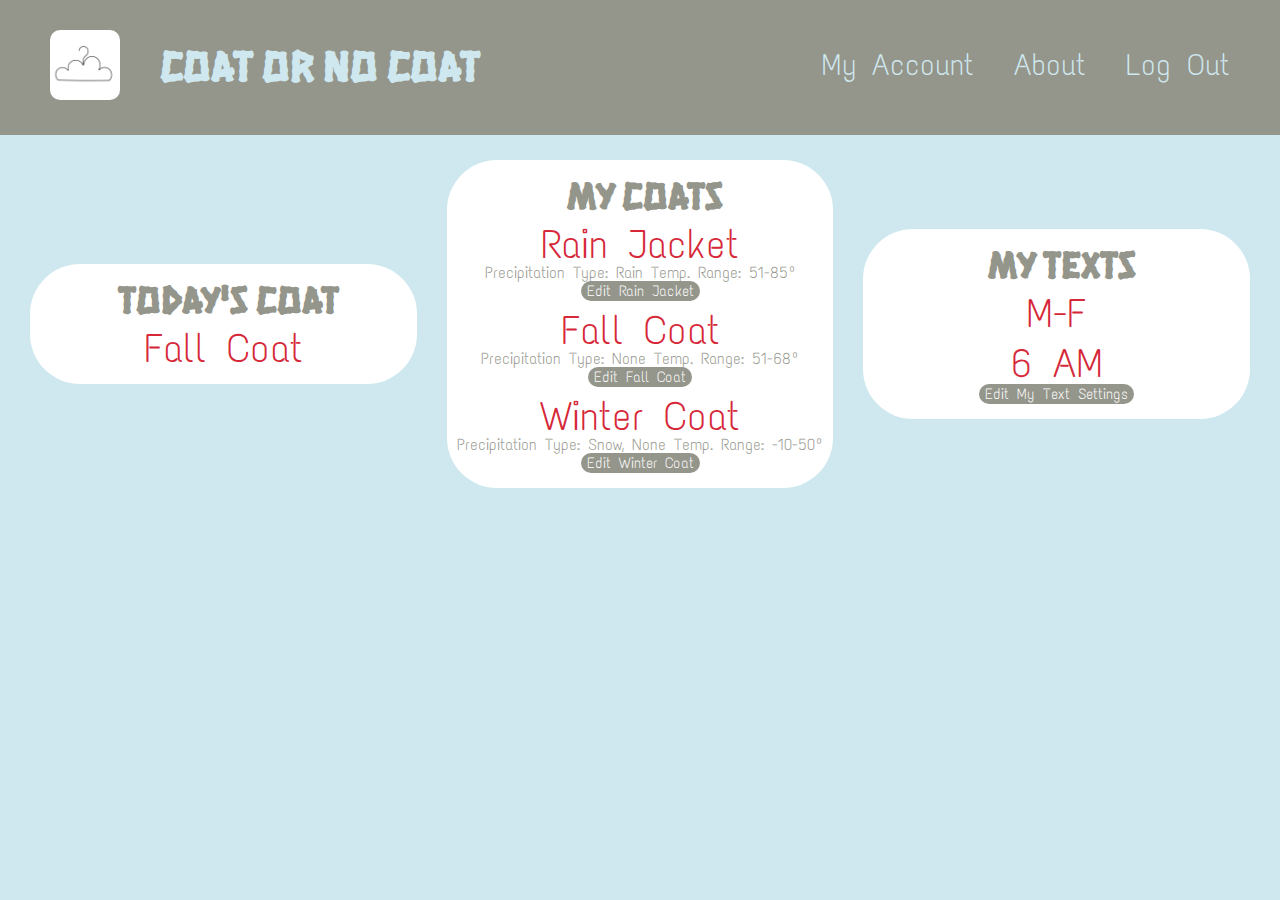
==== index.html @ afbbeaa1 "add coat description placeholder values" ====
<!DOCTYPE html>
<html>
<head>
  <meta charset="utf-8">
  <title>Coat or No Coat</title>
  <link rel="stylesheet" type="text/css" href="lib/styles/reset.css">
  <link rel="stylesheet" type="text/css" href="lib/styles/styles.css">
  <link href="https://fonts.googleapis.com/css?family=Hanalei+Fill|Patrick+Hand" rel="stylesheet">
  <link href="https://fonts.googleapis.com/css?family=Text+Me+One" rel="stylesheet">

  <body>

  <nav class="nav">
    <ul class="nav-container">
      <!-- <div class="logo-container"> -->
        <li><a href="" class="logo" id="logo-pic"><img src="lib/CONC-logo.jpg"></a></li>
        <li><a href="" class="logo" id="logo-headline">Coat or No Coat</a></li>
      <!-- </div> -->
      <!-- <div class="nav-links-container"> -->
      <li><a href="" class="nav-links" id="login-logout">Log Out</a></li>
        <li><a href="" class="nav-links" id ="about">About</a></li>
        <li><a href="" class="nav-links" id ="my-account">My Account</a></li>
      <!-- </div> -->
    </ul>
  </nav>

  <div class="body-containers">
    <div class="info-container">
      <h1 class="headline">Today's Coat</h1>
      <h1 id="pink">Fall Coat</h1>
    </div>
    <div class="between"></div>

    <div class="info-container">
      <h1 class="headline">My Coats</h1>
        <div class="coat-container">
          <h1 id="pink">Rain Jacket</h1>
          <p>Precipitation Type: Rain   Temp. Range: 51-85º</p>
          <button type="button" class="info-button">Edit Rain Jacket</button>
        </div>
        <div class="coat-container">
          <h1 id="pink">Fall Coat</h1>
          <p>Precipitation Type: None   Temp. Range: 51-68º</p>
          <button type="button" class="info-button">Edit Fall Coat</button>
        </div>
        <div class="coat-container">
          <h1 id="pink">Winter Coat</h1>
          <p>Precipitation Type: Snow, None   Temp. Range: -10-50º</p>
          <button type="button" class="info-button">Edit Winter Coat</button>
        </div>
    </div>

    <div class="between"></div>

    <div class="info-container">
      <h1 class="headline">My Texts</h1>
      <h1 id="pink">M-F</h1>
      <h1 id="pink">6 AM</h1>
      <button type="button" class="info-button">Edit My Text Settings</button>
    </div>
  </div>

      <!--  the a tag below can link you to another HTML page  -->
      <!--  if you click the button in the browser right now, you'll get an error because that is not a real file path -->
      <!-- <a href="<file path"><button class="default-button">GO TO OTHER PAGE</button></a> -->
    <script
    src='https://ajax.googleapis.com/ajax/libs/jquery/3.2.1/jquery.min.js'>
  </script>
  <script src="main.bundle.js"></script>
</body>
</html>
---- lib/styles/styles.css ----
/* #363E43 */
/* #00C0FF */
/* #CFE8EF */
/* #94958B */
/* #D62839 */

#logo-headline {
  font-family: 'Hanalei Fill', cursive;
  color: #CFE8EF;
  font-size: 45px;
  padding-top: 12px;
}

#logo-headline:hover {
  color: #D62839;
}

#logo-headline:active {
  font-weight: bold;
  color: #363E43;
  text-decoration: none;
}

img {
  border-radius: 10px;
  height: 70px;
  width: 70px;
}

.logo {
  float: left;
  padding-left: 20px;
  padding-right: 20px;
}

.nav {
  display: flex;
}

.nav-links {
  float: right;
  padding-top: 20px;
  padding-left: 20px;
  padding-right: 20px;
}

.nav-container {
  /* justify-content: flex-start; */
  /* display: flex; */
  font-size: 30px;
  background-color: #94958B;
  padding-top: 30px;
  padding-bottom: 30px;
  padding-left: 30px;
  padding-right: 30px;
  width: 100%;
}

body {
  height: 100vh;
  font-family: 'Text Me One', sans-serif;
  color: #94958B;
  background-color: #CFE8EF;
}

.headline {
  font-family: 'Hanalei Fill', cursive;
  font-size: 40px;
  padding-left: 25px;
  padding-right: 15px;

}

#pink {
  font-size: 40px;
  color: #D62839;
  padding-top: 10px;
}

.body-containers {
  display: flex;
  flex-direction: row;
  align-items: center;
  padding-top: 25px;
  padding-bottom: 25px;
  padding-left: 30px;
  padding-right: 30px;
}

.info-container {
  display: block;
  border-radius: 50px;
  border-width: 5px;
  padding-top: 15px;
  padding-bottom: 15px;
  background-color: white;
  width: 100%;
  text-align: center;
}

.between {
  padding-left: 30px;
}

/* .coat-container {
  display: flex;
} */

.info-button {
  background-color: #94958B;
  font-family: 'Text Me One', sans-serif;
  font-size: 15px;
  color: white;
  border: none;
  border-radius: 50px;
  outline: none;
}

.info-button:hover {
  background-color: #D62839;
  transition: 0.2s all ease;
}

.info-button:active {
  background-color: #363E43;
}

a {
  color: #CFE8EF;
  text-decoration: none;
}

a:hover {
  color: #D62839;
  text-decoration: none;
  transition: 0.2s all ease;
}

a:active {
  color: #363E43;
  text-decoration: none;
}
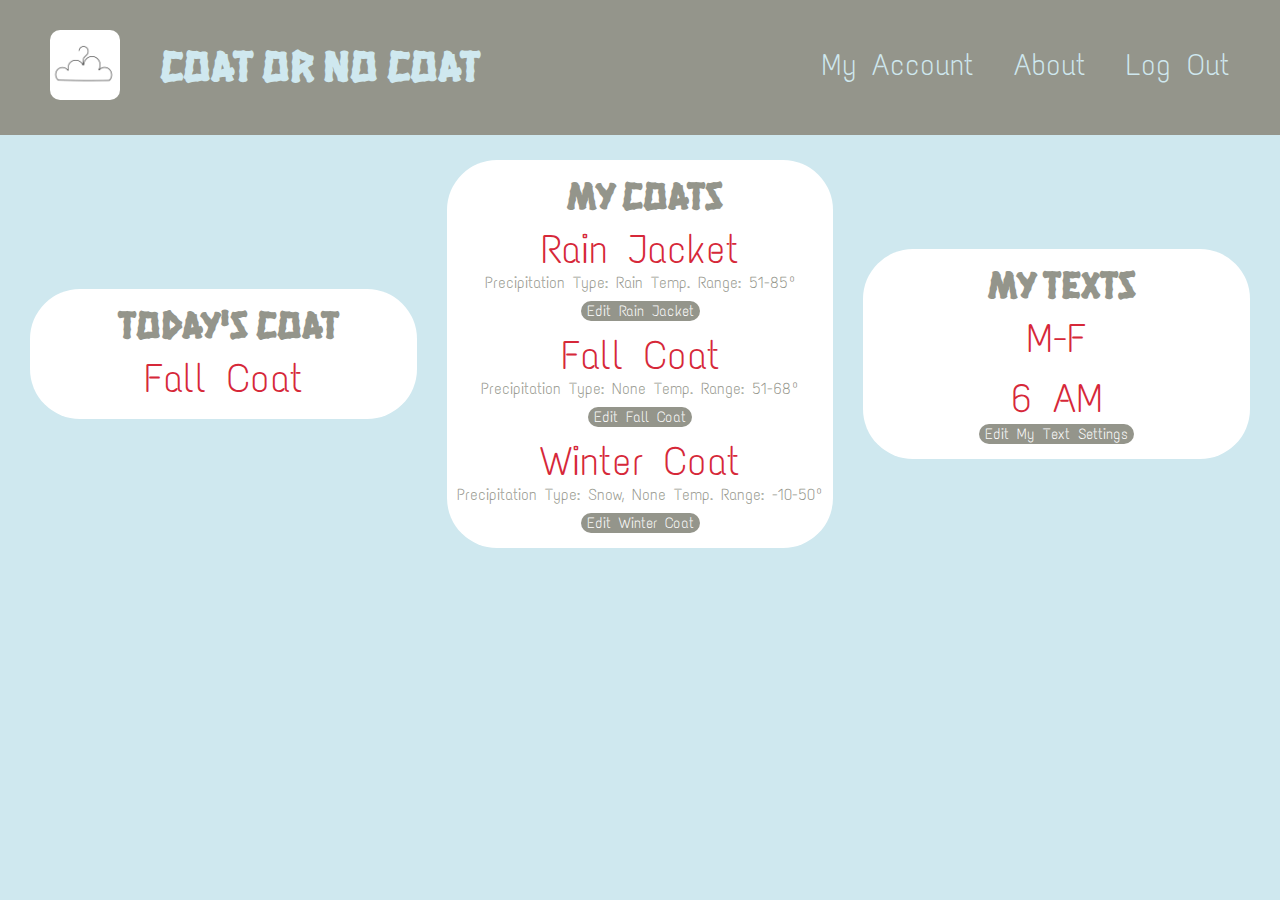
==== commit 90d3e798: "add hover hand to buttons, space out elements around buttons, change pink id to class" ====
--- a/index.html
+++ b/index.html
@@ -27,25 +27,25 @@
   <div class="body-containers">
     <div class="info-container">
       <h1 class="headline">Today's Coat</h1>
-      <h1 id="pink">Fall Coat</h1>
+      <h1 class="pink">Fall Coat</h1>
     </div>
     <div class="between"></div>
 
     <div class="info-container">
       <h1 class="headline">My Coats</h1>
         <div class="coat-container">
-          <h1 id="pink">Rain Jacket</h1>
-          <p>Precipitation Type: Rain   Temp. Range: 51-85º</p>
+          <h1 class="pink">Rain Jacket</h1>
+          <p class="coat-attributes">Precipitation Type: Rain   Temp. Range: 51-85º</p>
           <button type="button" class="info-button">Edit Rain Jacket</button>
         </div>
         <div class="coat-container">
-          <h1 id="pink">Fall Coat</h1>
-          <p>Precipitation Type: None   Temp. Range: 51-68º</p>
+          <h1 class="pink">Fall Coat</h1>
+          <p class="coat-attributes">Precipitation Type: None   Temp. Range: 51-68º</p>
           <button type="button" class="info-button">Edit Fall Coat</button>
         </div>
         <div class="coat-container">
-          <h1 id="pink">Winter Coat</h1>
-          <p>Precipitation Type: Snow, None   Temp. Range: -10-50º</p>
+          <h1 class="pink">Winter Coat</h1>
+          <p class="coat-attributes">Precipitation Type: Snow, None   Temp. Range: -10-50º</p>
           <button type="button" class="info-button">Edit Winter Coat</button>
         </div>
     </div>
@@ -54,8 +54,8 @@
 
     <div class="info-container">
       <h1 class="headline">My Texts</h1>
-      <h1 id="pink">M-F</h1>
-      <h1 id="pink">6 AM</h1>
+      <h1 class="pink">M-F</h1>
+      <h1 class="pink">6 AM</h1>
       <button type="button" class="info-button">Edit My Text Settings</button>
     </div>
   </div>
--- a/lib/styles/styles.css
+++ b/lib/styles/styles.css
@@ -71,10 +71,11 @@
 
 }
 
-#pink {
+.pink {
   font-size: 40px;
   color: #D62839;
-  padding-top: 10px;
+  padding-top: 15px;
+  padding-bottom: 5px;
 }
 
 .body-containers {
@@ -98,6 +99,10 @@
   text-align: center;
 }
 
+.coat-attributes {
+  padding-bottom: 10px;
+}
+
 .between {
   padding-left: 30px;
 }
@@ -119,10 +124,12 @@
 .info-button:hover {
   background-color: #D62839;
   transition: 0.2s all ease;
+  cursor: pointer;
 }
 
 .info-button:active {
   background-color: #363E43;
+  cursor: pointer;
 }
 
 a {
@@ -134,9 +141,11 @@
   color: #D62839;
   text-decoration: none;
   transition: 0.2s all ease;
+  cursor: pointer;
 }
 
 a:active {
   color: #363E43;
   text-decoration: none;
+  cursor: pointer;
 }
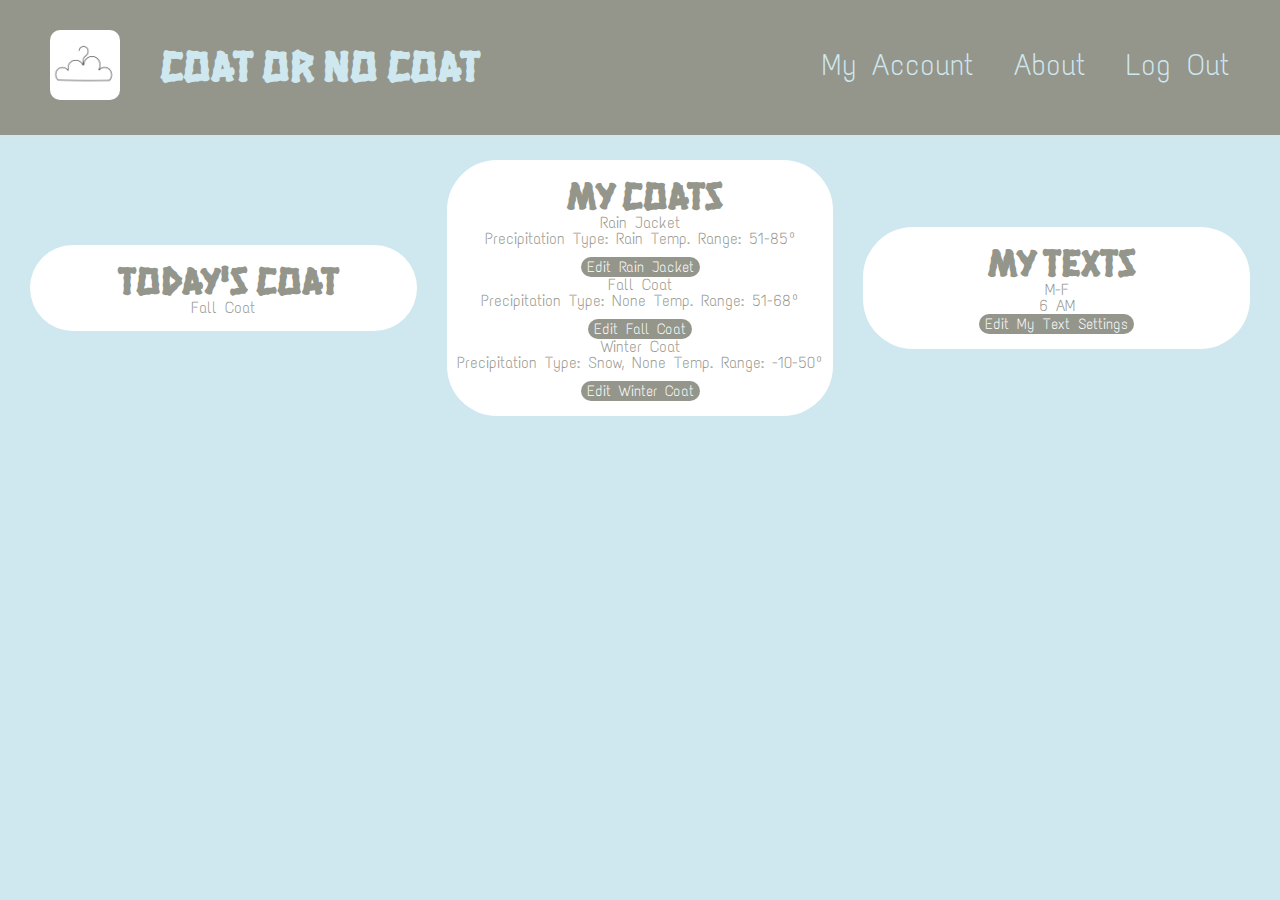
==== commit aaa77a25: "remove nav comments, rename pink class to pink-headline for semanticity" ====
--- a/index.html
+++ b/index.html
@@ -12,39 +12,35 @@
 
   <nav class="nav">
     <ul class="nav-container">
-      <!-- <div class="logo-container"> -->
-        <li><a href="" class="logo" id="logo-pic"><img src="lib/CONC-logo.jpg"></a></li>
-        <li><a href="" class="logo" id="logo-headline">Coat or No Coat</a></li>
-      <!-- </div> -->
-      <!-- <div class="nav-links-container"> -->
+      <li><a href="" class="logo" id="logo-pic"><img src="lib/CONC-logo.jpg"></a></li>
+      <li><a href="" class="logo" id="logo-headline">Coat or No Coat</a></li>
       <li><a href="" class="nav-links" id="login-logout">Log Out</a></li>
-        <li><a href="" class="nav-links" id ="about">About</a></li>
-        <li><a href="" class="nav-links" id ="my-account">My Account</a></li>
-      <!-- </div> -->
+      <li><a href="" class="nav-links" id ="about">About</a></li>
+      <li><a href="" class="nav-links" id ="my-account">My Account</a></li>
     </ul>
   </nav>
 
   <div class="body-containers">
     <div class="info-container">
       <h1 class="headline">Today's Coat</h1>
-      <h1 class="pink">Fall Coat</h1>
+      <h1 class="pink-headline">Fall Coat</h1>
     </div>
     <div class="between"></div>
 
     <div class="info-container">
       <h1 class="headline">My Coats</h1>
         <div class="coat-container">
-          <h1 class="pink">Rain Jacket</h1>
+          <h1 class="pink-headline">Rain Jacket</h1>
           <p class="coat-attributes">Precipitation Type: Rain   Temp. Range: 51-85º</p>
           <button type="button" class="info-button">Edit Rain Jacket</button>
         </div>
         <div class="coat-container">
-          <h1 class="pink">Fall Coat</h1>
+          <h1 class="pink-headline">Fall Coat</h1>
           <p class="coat-attributes">Precipitation Type: None   Temp. Range: 51-68º</p>
           <button type="button" class="info-button">Edit Fall Coat</button>
         </div>
         <div class="coat-container">
-          <h1 class="pink">Winter Coat</h1>
+          <h1 class="pink-headline">Winter Coat</h1>
           <p class="coat-attributes">Precipitation Type: Snow, None   Temp. Range: -10-50º</p>
           <button type="button" class="info-button">Edit Winter Coat</button>
         </div>
@@ -54,8 +50,8 @@
 
     <div class="info-container">
       <h1 class="headline">My Texts</h1>
-      <h1 class="pink">M-F</h1>
-      <h1 class="pink">6 AM</h1>
+      <h1 class="pink-headline">M-F</h1>
+      <h1 class="pink-headline">6 AM</h1>
       <button type="button" class="info-button">Edit My Text Settings</button>
     </div>
   </div>
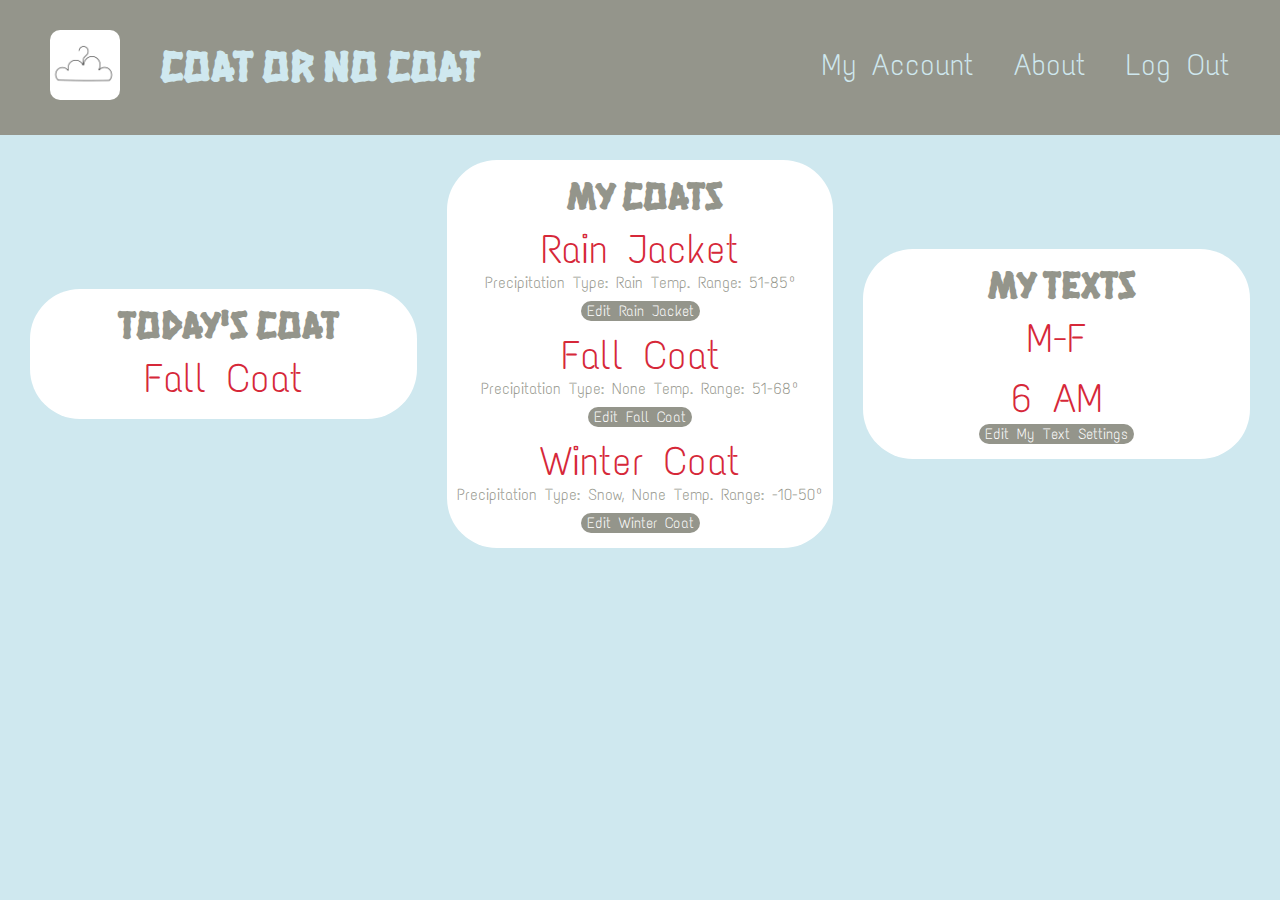
==== commit c65a95de: "close head tag" ====
--- a/index.html
+++ b/index.html
@@ -7,8 +7,9 @@
   <link rel="stylesheet" type="text/css" href="lib/styles/styles.css">
   <link href="https://fonts.googleapis.com/css?family=Hanalei+Fill|Patrick+Hand" rel="stylesheet">
   <link href="https://fonts.googleapis.com/css?family=Text+Me+One" rel="stylesheet">
+</head>
 
-  <body>
+<body>
 
   <nav class="nav">
     <ul class="nav-container">
--- a/lib/styles/styles.css
+++ b/lib/styles/styles.css
@@ -71,7 +71,7 @@
 
 }
 
-.pink {
+.pink-headline {
   font-size: 40px;
   color: #D62839;
   padding-top: 15px;
@@ -82,10 +82,7 @@
   display: flex;
   flex-direction: row;
   align-items: center;
-  padding-top: 25px;
-  padding-bottom: 25px;
-  padding-left: 30px;
-  padding-right: 30px;
+  padding: 25px 30px;
 }
 
 .info-container {
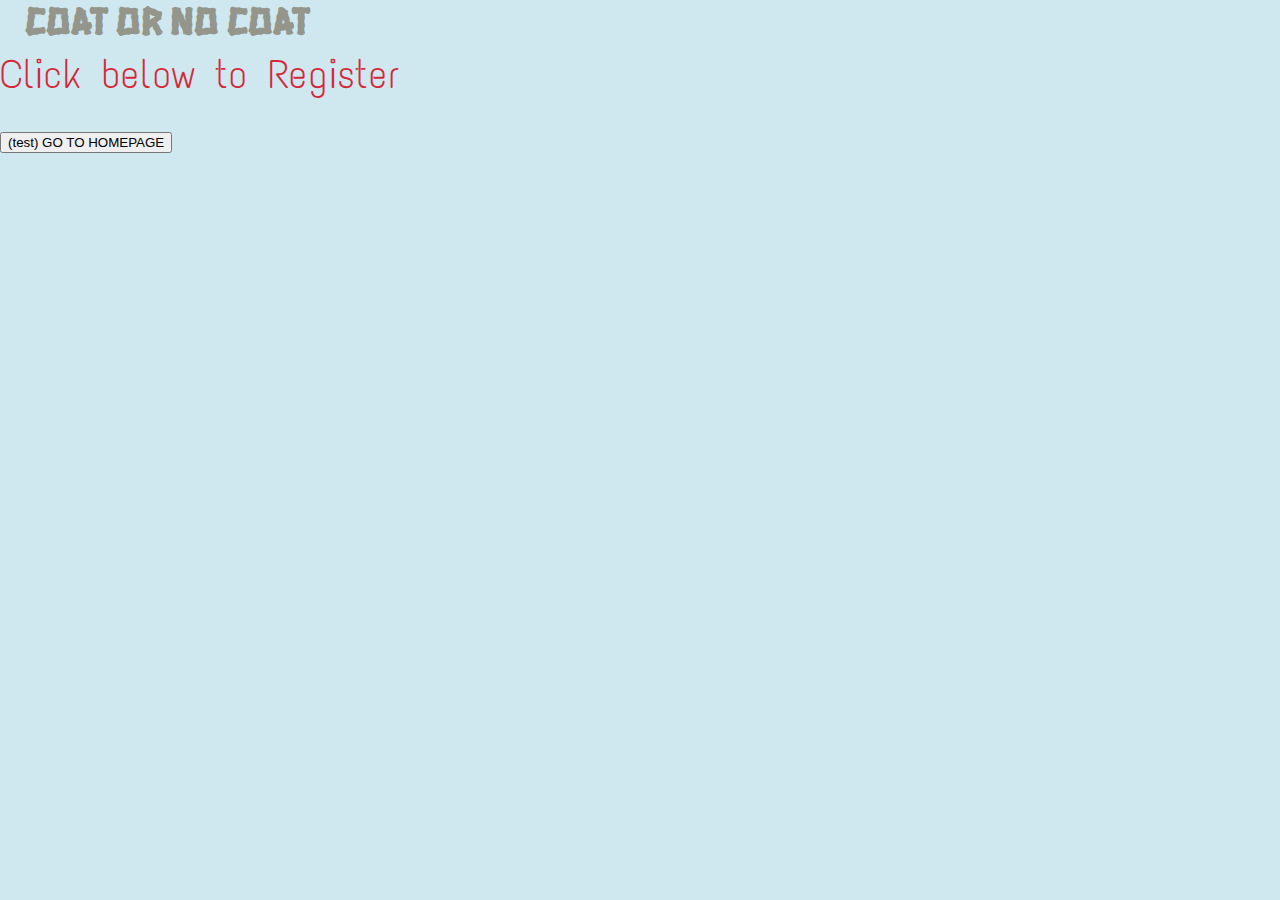
==== commit 9d2e0830: "switch index file contents with homepage, draft landing page to prep for register form" ====
--- a/index.html
+++ b/index.html
@@ -1,68 +1,25 @@
 <!DOCTYPE html>
 <html>
-<head>
-  <meta charset="utf-8">
-  <title>Coat or No Coat</title>
-  <link rel="stylesheet" type="text/css" href="lib/styles/reset.css">
-  <link rel="stylesheet" type="text/css" href="lib/styles/styles.css">
-  <link href="https://fonts.googleapis.com/css?family=Hanalei+Fill|Patrick+Hand" rel="stylesheet">
-  <link href="https://fonts.googleapis.com/css?family=Text+Me+One" rel="stylesheet">
-</head>
+  <head>
+    <meta charset="utf-8">
+    <title>Coat or No Coat</title>
+    <link rel="stylesheet" type="text/css" href="lib/styles/reset.css">
+    <link rel="stylesheet" type="text/css" href="lib/styles/styles.css">
+    <link href="https://fonts.googleapis.com/css?family=Hanalei+Fill|Patrick+Hand" rel="stylesheet">
+    <link href="https://fonts.googleapis.com/css?family=Text+Me+One" rel="stylesheet">
+  </head>
 
-<body>
-
-  <nav class="nav">
-    <ul class="nav-container">
-      <li><a href="" class="logo" id="logo-pic"><img src="lib/CONC-logo.jpg"></a></li>
-      <li><a href="" class="logo" id="logo-headline">Coat or No Coat</a></li>
-      <li><a href="" class="nav-links" id="login-logout">Log Out</a></li>
-      <li><a href="" class="nav-links" id ="about">About</a></li>
-      <li><a href="" class="nav-links" id ="my-account">My Account</a></li>
-    </ul>
-  </nav>
-
-  <div class="body-containers">
-    <div class="info-container">
-      <h1 class="headline">Today's Coat</h1>
-      <h1 class="pink-headline">Fall Coat</h1>
-    </div>
-    <div class="between"></div>
-
-    <div class="info-container">
-      <h1 class="headline">My Coats</h1>
-        <div class="coat-container">
-          <h1 class="pink-headline">Rain Jacket</h1>
-          <p class="coat-attributes">Precipitation Type: Rain   Temp. Range: 51-85º</p>
-          <button type="button" class="info-button">Edit Rain Jacket</button>
-        </div>
-        <div class="coat-container">
-          <h1 class="pink-headline">Fall Coat</h1>
-          <p class="coat-attributes">Precipitation Type: None   Temp. Range: 51-68º</p>
-          <button type="button" class="info-button">Edit Fall Coat</button>
-        </div>
-        <div class="coat-container">
-          <h1 class="pink-headline">Winter Coat</h1>
-          <p class="coat-attributes">Precipitation Type: Snow, None   Temp. Range: -10-50º</p>
-          <button type="button" class="info-button">Edit Winter Coat</button>
-        </div>
+  <body>
+    <div class="landing-container">
+      <h1 class="headline">Coat or No Coat</h1>
+      <h2 class="pink-headline">Click below to Register</h2>
+      <br></br>
+      <a href="homepage.html"><button class="default-button">(test) GO TO HOMEPAGE</button></a>
     </div>
 
-    <div class="between"></div>
-
-    <div class="info-container">
-      <h1 class="headline">My Texts</h1>
-      <h1 class="pink-headline">M-F</h1>
-      <h1 class="pink-headline">6 AM</h1>
-      <button type="button" class="info-button">Edit My Text Settings</button>
-    </div>
-  </div>
-
-      <!--  the a tag below can link you to another HTML page  -->
-      <!--  if you click the button in the browser right now, you'll get an error because that is not a real file path -->
-      <!-- <a href="<file path"><button class="default-button">GO TO OTHER PAGE</button></a> -->
     <script
-    src='https://ajax.googleapis.com/ajax/libs/jquery/3.2.1/jquery.min.js'>
-  </script>
-  <script src="main.bundle.js"></script>
-</body>
+      src='https://ajax.googleapis.com/ajax/libs/jquery/3.2.1/jquery.min.js'>
+    </script>
+    <script src="main.bundle.js"></script>
+  </body>
 </html>
--- a/lib/styles/styles.css
+++ b/lib/styles/styles.css
@@ -146,3 +146,9 @@
   text-decoration: none;
   cursor: pointer;
 }
+
+/* -------- landing page -------- */
+/*
+.landing-container {
+
+} */
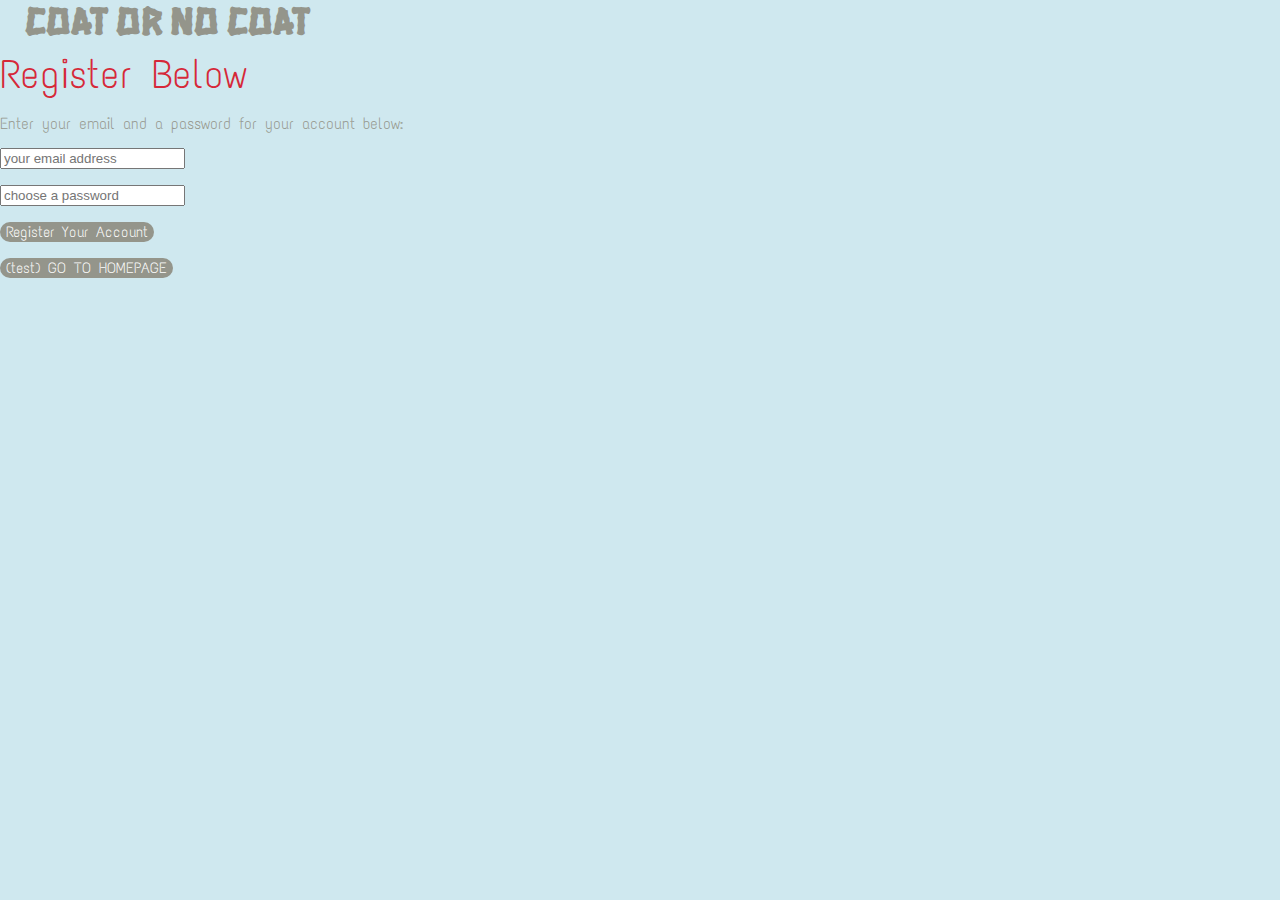
==== commit 25c6238c: "draft form for user registration" ====
--- a/index.html
+++ b/index.html
@@ -12,9 +12,16 @@
   <body>
     <div class="landing-container">
       <h1 class="headline">Coat or No Coat</h1>
-      <h2 class="pink-headline">Click below to Register</h2>
-      <br></br>
-      <a href="homepage.html"><button class="default-button">(test) GO TO HOMEPAGE</button></a>
+      <h2 class="pink-headline">Register Below</h2><br>
+
+      <form action="/action_page.php" method="post">
+        <p> Enter your email and a password for your account below:</p><br>
+        <input type="text" name="email" placeholder="your email address"><br><br>
+        <input type="password" name="password" placeholder="choose a password"><br><br>
+        <button type="submit" id="register-button" class="info-button">Register Your Account</button><br><br>
+      </form>
+
+      <a href="homepage.html"><button class="info-button">(test) GO TO HOMEPAGE</button></a>
     </div>
 
     <script
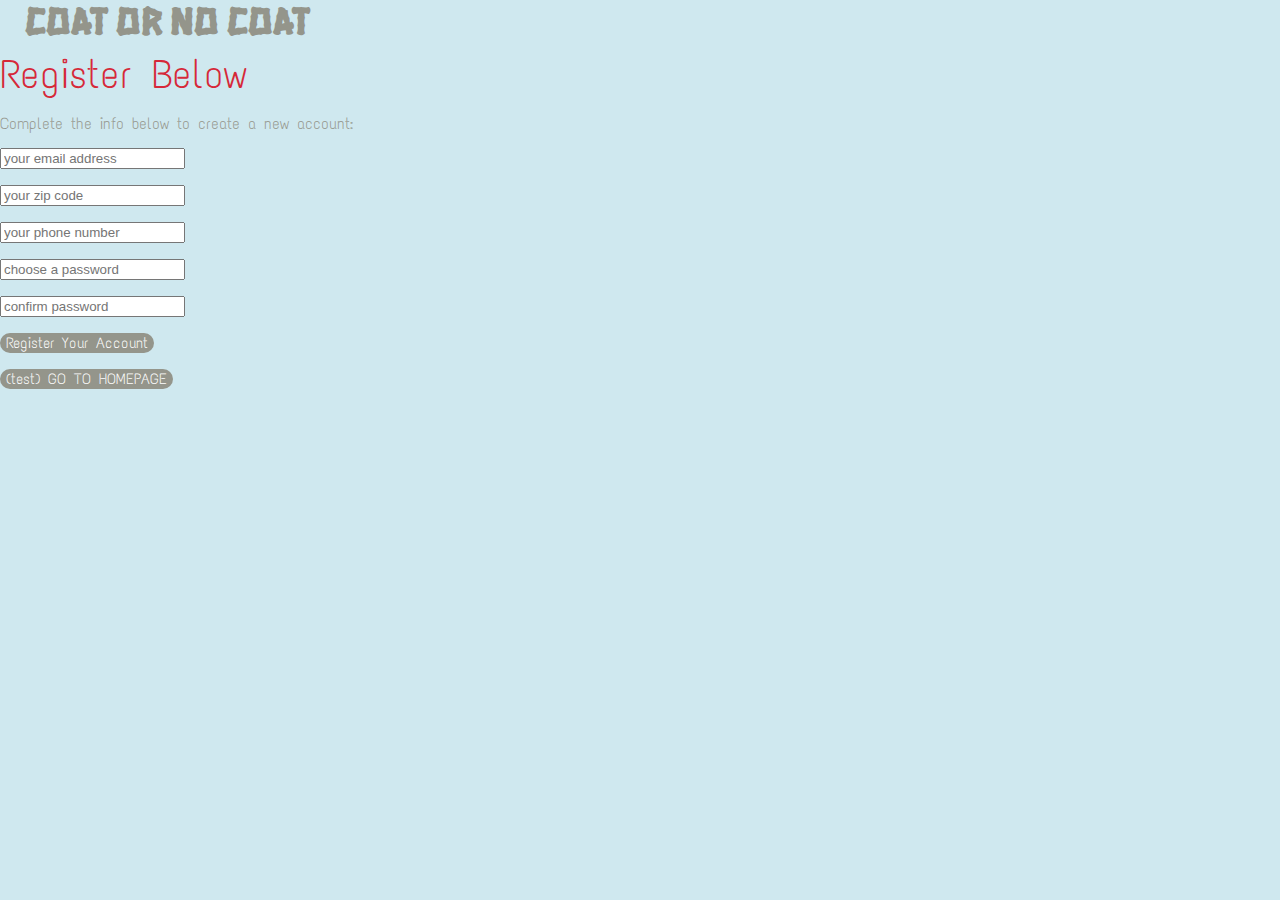
==== commit 0f16aa8d: "Add register form fields to reflect db model, update draft user post method" ====
--- a/index.html
+++ b/index.html
@@ -14,10 +14,13 @@
       <h1 class="headline">Coat or No Coat</h1>
       <h2 class="pink-headline">Register Below</h2><br>
 
-      <form action="/action_page.php" method="post">
-        <p> Enter your email and a password for your account below:</p><br>
-        <input type="text" name="email" placeholder="your email address"><br><br>
-        <input type="password" name="password" placeholder="choose a password"><br><br>
+      <form action="">
+        <p> Complete the info below to create a new account:</p><br>
+        <input type="text" id="email" placeholder="your email address"><br><br>
+        <input type="number" id="zip-code" placeholder="your zip code"><br><br>
+        <input type="text" id="phone-number" placeholder="your phone number"><br><br>
+        <input type="password" id="password" placeholder="choose a password"><br><br>
+        <input type="password" id="password-confirm" placeholder="confirm password"><br><br>
         <button type="submit" id="register-button" class="info-button">Register Your Account</button><br><br>
       </form>
 
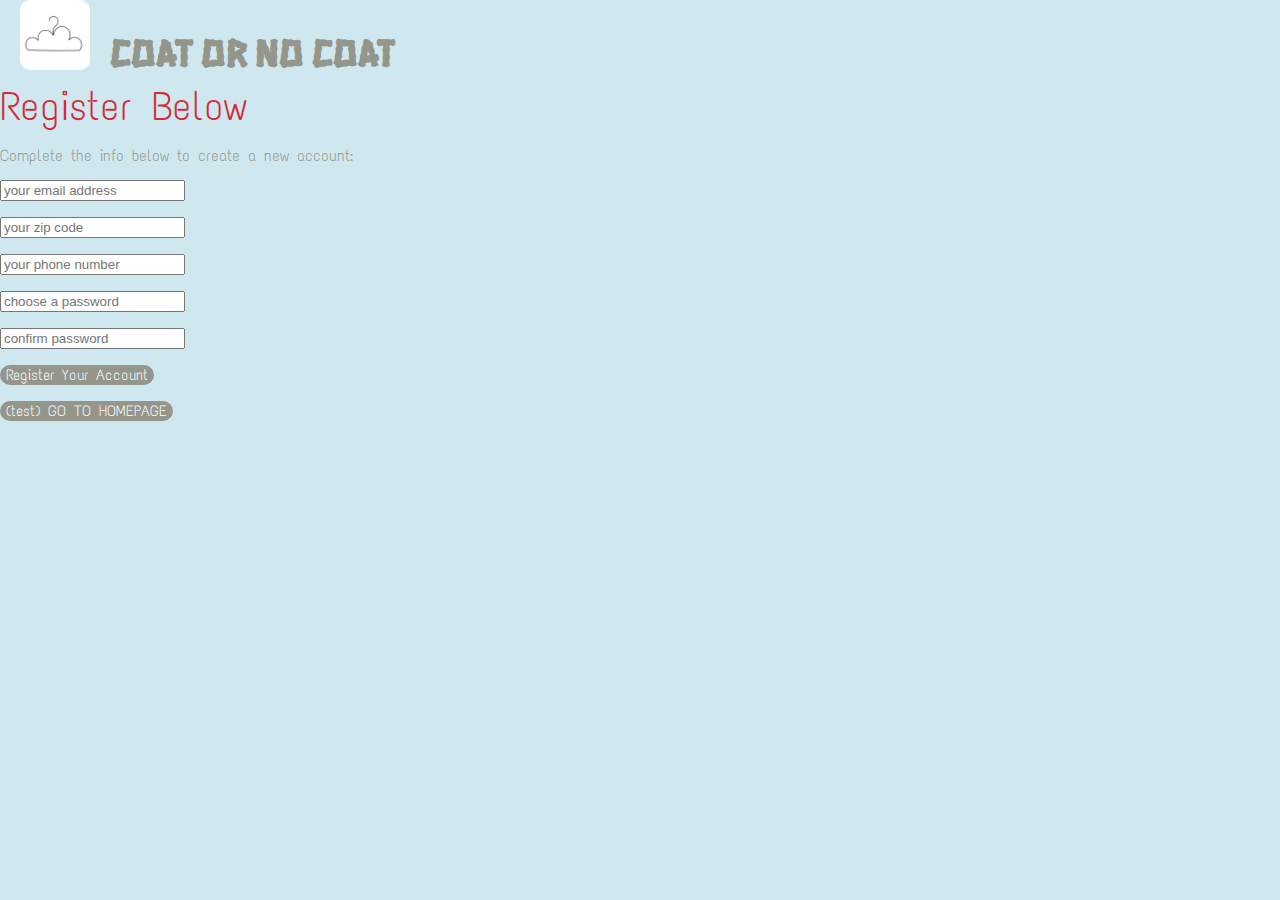
==== commit 80249683: "add logo to register draft view" ====
--- a/index.html
+++ b/index.html
@@ -11,6 +11,7 @@
 
   <body>
     <div class="landing-container">
+      <a href="" class="logo" id="logo-pic"><img src="lib/CONC-logo.jpg"></a><br><br>
       <h1 class="headline">Coat or No Coat</h1>
       <h2 class="pink-headline">Register Below</h2><br>
 
